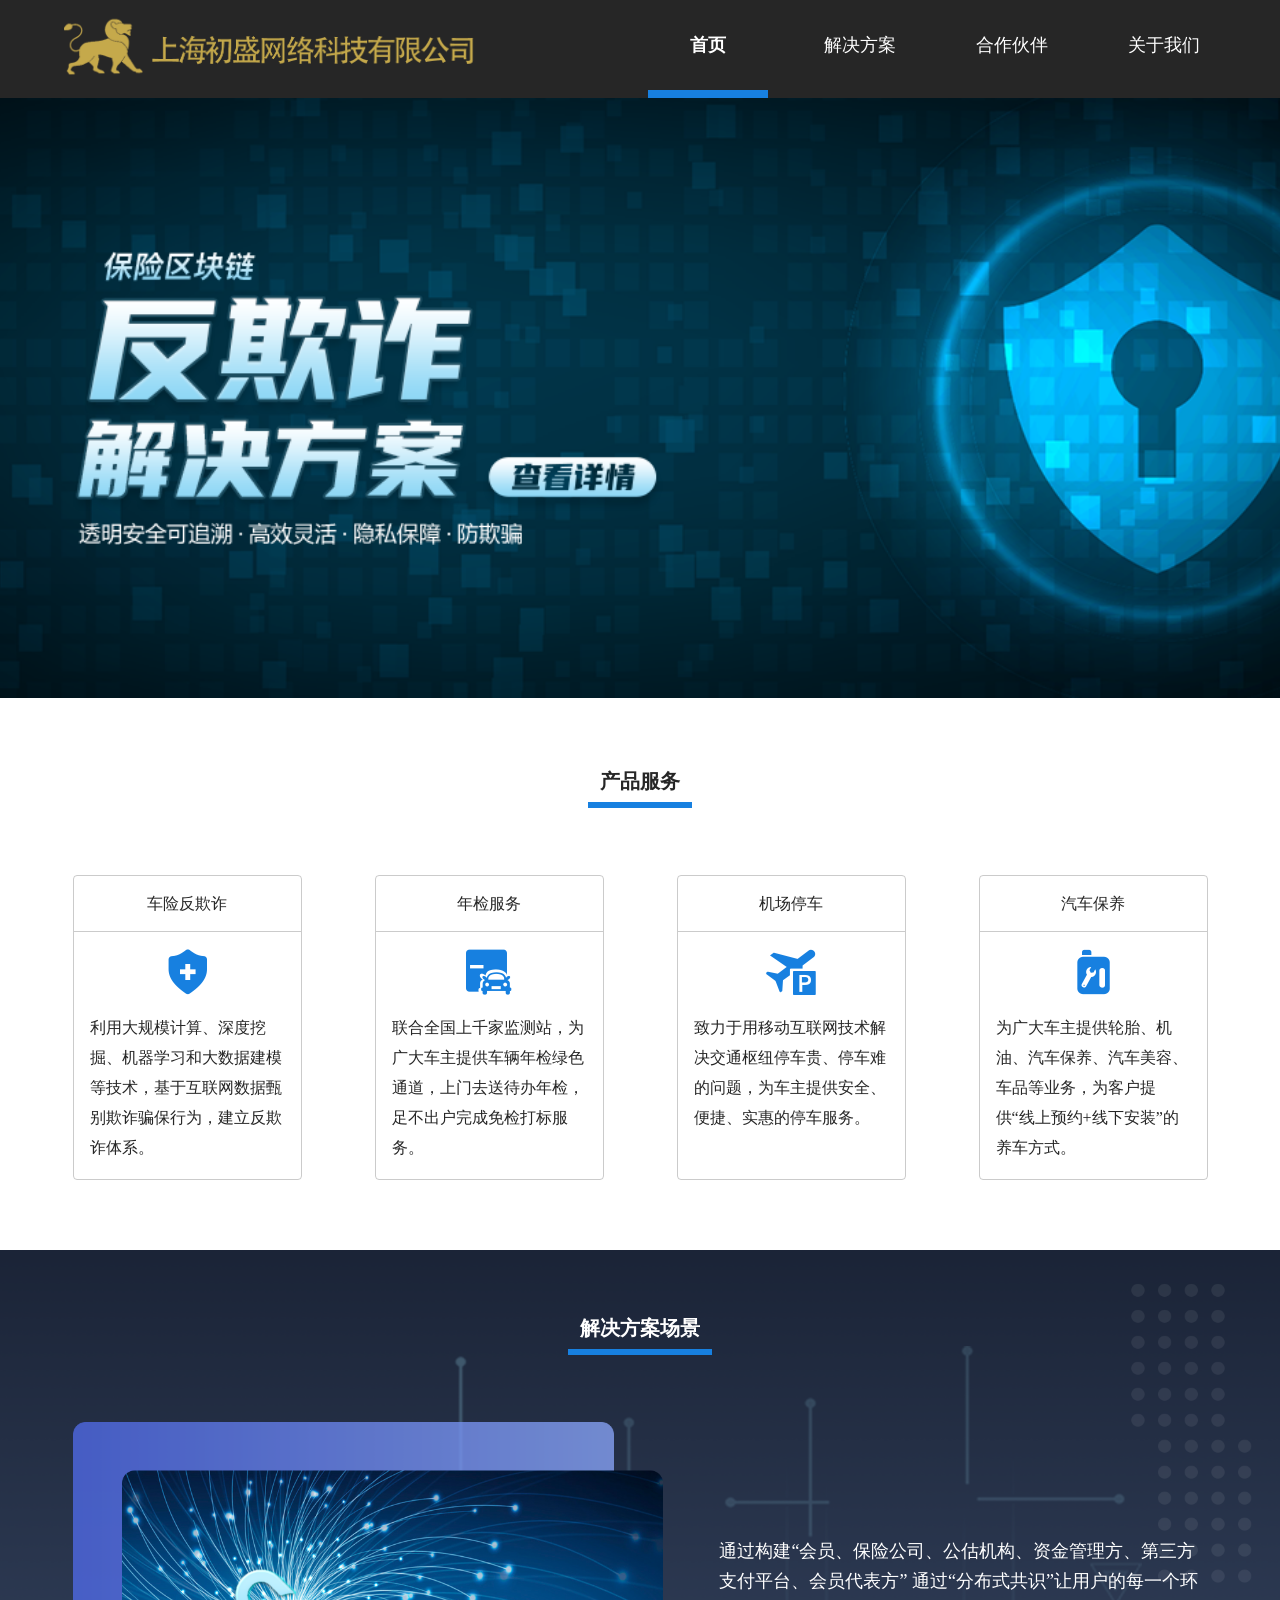
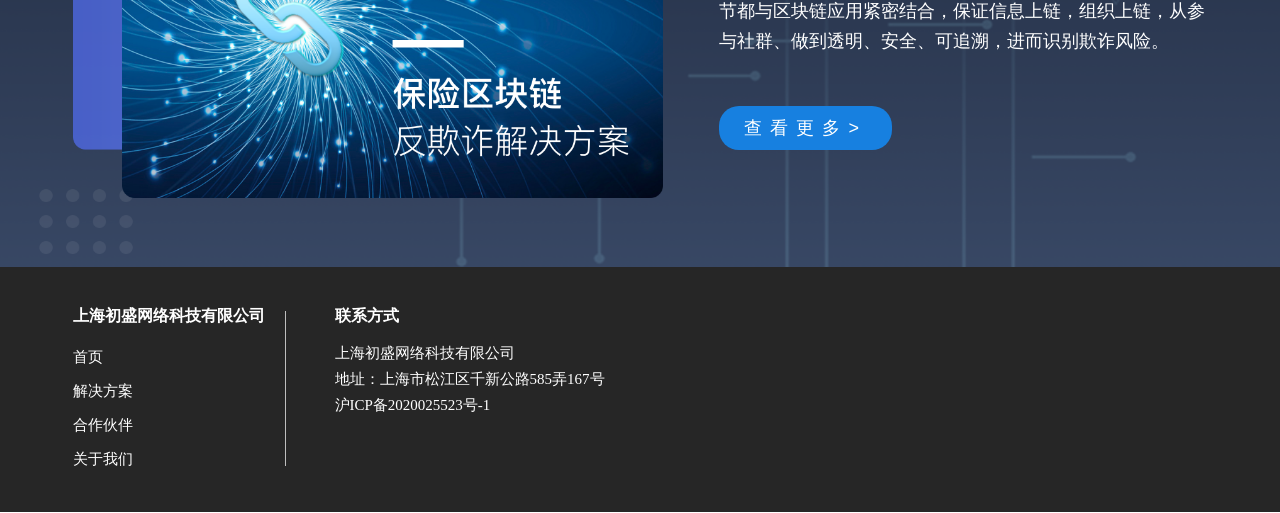
==== index.html @ d1e49a94 "init" ====
<!DOCTYPE html>
<html lang="en">
<head>
    <meta charset="UTF-8">
    <title>上海初盛网络科技有限公司|保险科技服务引领者</title>
    <meta name="format-detection" content="telephone=no,email=no,address=no">
    <link href="static/css/commain.css" rel="stylesheet">
    <link href="static/css/index.css" rel="stylesheet">
    <link href="static/css/fonts/iconfont.css" rel="stylesheet">
    <link rel="shortcut icon" href="static/images/favicon.ico">
</head>
<body>
    <div class="commain"> 
        <script src="static/js/header.js"></script>
        <div class="banner banner-index" onclick="window.location.href='case-antiFraud.html'">
            <div class="content"><img class="banner-img" src="static/images/banner-index-txt.png"></div>
        </div>
        <div class="content">
            <div class="con-title">
                <span class="ft-20">产品服务</span>
            </div>
            <ul class="fuwu">
                <li class="fuwu-fcz" onclick="window.location.href='case-antiFraud.html'">
                    <p class="title">车险反欺诈</p>
                    <p class="iconfont icon-baoxian"></p>
                    <p class="shouming">利用大规模计算、深度挖掘、机器学习和大数据建模等技术，基于互联网数据甄别欺诈骗保行为，建立反欺诈体系。</p>
                </li>
                <li class="fuwu-fcz" onclick="window.location.href='case-annualInspection.html'">
                    <p class="title">年检服务</p>
                    <p class="iconfont icon-Fill3"></p>
                    <p class="shouming">联合全国上千家监测站，为广大车主提供车辆年检绿色通道，上门去送待办年检，足不出户完成免检打标服务。</p>
                </li>
                <li class="fuwu-fcz" onclick="window.location.href='case-airportParking.html'">
                    <p class="title">机场停车</p>
                    <p class="iconfont icon-333333-2"></p>
                    <p class="shouming">致力于用移动互联网技术解决交通枢纽停车贵、停车难的问题，为车主提供安全、便捷、实惠的停车服务。</p>
                </li>
                <li class="fuwu-fcz" onclick="window.location.href='case-carCare.html'">
                    <p class="title">汽车保养</p>
                    <p class="iconfont icon-iconmaintain"></p>
                    <p class="shouming">为广大车主提供轮胎、机油、汽车保养、汽车美容、车品等业务，为客户提供“线上预约+线下安装”的养车方式。</p>
                </li>
            </ul>
        </div>
        <div class="case">
            <div class="content">
                <div class="con-title">
                    <span class="ft-20">解决方案场景</span>
                </div>
                <div class="clear"></div>
                <div class="left case-img"><img src="static/images/case-img.png"></div>
                <div class="right case-con">
                    <p class="ft-18">通过构建“会员、保险公司、公估机构、资金管理方、第三方支付平台、会员代表方” 通过“分布式共识”让用户的每一个环节都与区块链应用紧密结合，保证信息上链，组织上链，从参与社群、做到透明、安全、可追溯，进而识别欺诈风险。</p>
                    <button class="more" onclick="window.location.href='case-antiFraud.html'">查看更多></button>
                </div>
            </div>
        </div>
        <iframe src="footer.html" class="footer-ifram"></iframe>
    </div>
    <script type="text/javascript" src="static/js/lib/jquery-1.11.0.min.js"></script>
    <script type="text/javascript" src="static/js/lib/jquery.lazyload.min.js"></script>
    <script type="text/javascript" src="static/js/menu.js"></script>
</body>
</html>
---- static/css/commain.css ----
/*完美解决css3 web-safe字体各种浏览器兼容问题*/
@font-face {
    font-family: 'PingFangRegular';
    /*定义字体名称*/
    src: url('../../config/font/PingFangRegular.eot');
    /*兼容eot*/
    src: url('../../config/font/PingFangRegulard41d.eot?#iefix') format('embedded-opentype'),
        url('../../config/font/PingFangRegular.woff2') format('woff2'),
        url('../../config/font/PingFangRegular.woff') format('woff'),
        /*火狐支持woff,woff2,opentype字体*/
        url('../../config/font/PingFangRegular.ttf') format('truetype'),
        /*基于webkit内核支持truetype字体*/
        url('../../config/font/PingFangRegular.svg#abandoned_bitplaneregular') format('svg');
    font-weight: normal;
    font-style: normal;
    font-stretch: ultra-expanded;
    /*定义字体符合拉伸*/
}

@font-face {
    font-family: 'PingFangMedium';
    /*定义字体名称*/
    src: url('../../config/font/PingFangMedium.eot');
    /*兼容eot*/
    src: url('../../config/font/PingFangMediumd41d.eot?#iefix') format('embedded-opentype'),
        url('../../config/font/PingFangMedium.woff2') format('woff2'),
        url('../../config/font/PingFangMedium.woff') format('woff'),
        /*火狐支持woff,woff2,opentype字体*/
        url('../../config/font/PingFangMedium.ttf') format('truetype'),
        /*基于webkit内核支持truetype字体*/
        url('../../config/font/PingFangMedium.svg#abandoned_bitplaneregular') format('svg');
    font-weight: normal;
    font-style: normal;
    font-stretch: ultra-expanded;
    /*定义字体符合拉伸*/
}

@font-face {
    font-family: 'Helvetica';
    src: url('../../config/font/Helvetica.ttf');
}

/*body{width:100%;height:100%;font-family:'Helvetica',"pingFang","宋体", sans-serif;font-size: 14px;background: #F5F5F5;color:#262626}*/
body {
    width: 100%;
    height: 100%;
    font-family: 'PingFangMedium', "PingFangRegular", "Microsoft YaHei";
    font-size: 14px;
    background: #fff;
    color: #262626
}

*,
img {
    margin: 0;
    padding: 0;
    border: 0;
}

li {
    list-style: none
}

a {
    color: #262626;
    text-decoration: none
}

a:hover {
    color: #D13529;
    text-decoration: none
}

.ff-m {
    font-family: 'PingFangMedium'
}

.ff-r {
    font-family: 'PingFangRegular'
}

.fw-600 {
    font-weight: 600;
}

.ft-12 {
    font-size: 12px;
}

.ft-16 {
    font-size: 16px;
}

.ft-18 {
    font-size: 18px;
}

.ft-20 {
    font-size: 20px;
}

.ft-22 {
    font-size: 22px;
}

.ft-24 {
    font-size: 24px;
}

.ft-40 {
    font-size: 40px;
}

.ft-56 {
    font-size: 36px;
}

.pos-r {
    position: relative
}

.pos-a {
    position: absolute
}

.mb-72 {
    margin-bottom: 73px;
}

.ml-56 {
    margin-left: 56px;
}

.ml-56 {
    margin-left: 56px;
}

.ml-78 {
    margin-left: 78px;
}

.hide {
    display: none;
}

.w-50 {
    width: 50%;
}

.w-60 {
    width: 60%;
}

.left {
    float: left
}

.right {
    float: right
}

.clear {
    clear: both
}

.disN {
    display: none;
}

.content {
    width: 100%;
    max-width: 1135px;
    margin: 0 auto;
}

.curson-p{cursor: pointer;}
.suxian {
    position: relative;
    padding-left: 24px;
}

.suxian:after {
    position: absolute;
    content: "";
    width: 8px;
    left: 0;
    top: 0px;
    height: 36px;
    background: #1780E0;
}


.header {
    width: 100%;
    display: flex;
    justify-content: space-between;
    align-items: center;
    height: 98px;
    background: #262626;
}

.header .logo {
    margin-left: 5%;
}

.header .logo img {
    max-width: 418px;
}

.header .nav {
    margin-right: 40px;
}

.header .nav li {
    float: left;
    /* padding: 0 5px; */
    border-bottom: 8px solid rgba(0, 0, 0, 0);
    margin: 0 5px;
    line-height: 90px;
    margin: 0 40px;
    color: #fff;
    width: 120px;
    text-align: center;

}

.header .nav li a {
    color: #fff
}

.header .nav li.active {
    border-bottom: 8px solid #1780E0;
    font-weight: 600;
}

.product-child {
    top: 96px;
    left:0;
    width: 100%;
    background: rgba(38, 38, 38, 0.8);
    text-align: center;
    display: none;
    font-weight: normal;
    z-index: 100;
}

.product-child a {
    display: block;
    line-height: 40px;
    padding: 15px 0;
    color: #fff;
    border-bottom: 1px solid rgba(256, 256, 256, 0.14);
    font-size: 16px;
    ;
}

.product-child a:hover,.product-child a.active1 {
    background-color: #1780E0;
}

.commain {
    width: 100%;
    min-width: 1100px;
}

.banner {
    background-size: cover;
    background-position: 50%;
    background-repeat: no-repeat;
    width: 100%;
    height:472px;display: flex;
    align-items: center;
}

.banner img {
    width: 393px;
    vertical-align: bottom
}

.banner p {
    color: #242021;
    padding-left: 12px;
    font-size: 16px;
    font-weight: 100;
}


/*产品*/
.pro-con ul {
    width: 100%;
    margin-top: 72px;
}

.pro-con ul li {
    padding: 17px 98px;
    position: relative;
    margin-bottom: 24px;
    background: rgba(255, 255, 255, 1);
    box-shadow: 0px 2px 4px 0px rgba(0, 0, 0, 0.1);
    opacity: 0.9;
    transition: all 0.8s;
}

.pro-con ul a:last-child li {
    margin-bottom: 90px;
}

.pro-con ul li:hover {
    transform: scale(1.04);
    -webkit-transform: scale(1.04);
    -moz-transform: scale(1.04);
    -o-transform: scale(1.04);
    -ms-transform: scale(1.04);
    box-shadow: 0px 2px 4px 0px rgba(0, 0, 0, 0.2);
}

.pro-con ul li:after {
    position: absolute;
    top: 24px;
    left: 24px;
    content: "";
    width: 58px;
    height: 58px;
}

.pro-con ul li.first:after {
    background: url("../images/p-1.html") no-repeat;
    background-size: 100% 100%;
}

.pro-con ul li.second:after {
    background: url("../images/p-2.html") no-repeat;
    background-size: 100% 100%;
}

.pro-con ul li.three:after {
    background: url("../images/p-3.html") no-repeat;
    background-size: 100% 100%;
}

.pro-con ul li.four:after {
    background: url("../images/p-4.html") no-repeat;
    background-size: 100% 100%;
}

.pro-con ul li.five:after {
    background: url("../images/p-5.html") no-repeat;
    background-size: 100% 100%;
}

.pro-con ul li.six:after {
    background: url("../images/p-6.html") no-repeat;
    background-size: 100% 100%;
}

.pro-con ul li h5 {
    font-size: 16px;
    color: #1C1C1C;
    line-height: 22px;
    margin-bottom: 9px;
}

.pro-con ul li p {
    font-size: 14px;
    color: rgba(28, 28, 28, 1);
    line-height: 20px;
    min-height: 44px;
}

 

.footer-ifram,
.header-ifram {
    width: 100%;
    display: block;
}

.header-ifram {
    height: 98px;
}

.footer-ifram {
    height: 246px;
    overflow-y: hidden;

}

@media screen and (max-width:1526px) {
    .header .nav li {
        margin: 0 29px
    }
}

@media screen and (max-width:1300px) {
    .header .nav li {
        margin: 0 16px
    }
}
---- static/css/index.css ----
/*首页*/
.banner-index{
    height: 600px;
    background: url("../images/banner-index.png");
    background-size: cover;
    background-position: 50%;
}
.banner-index .banner-img{width:590px;}

.con-title {
    font-size: 20px;
    margin: 70px auto 80px auto;
    text-align: center;
}

.con-title span {
    padding: 0 12px 10px;
    font-weight: 600;
    border-bottom: 6px solid #1780E0;
}

.fuwu {
    margin-bottom: 70px;
    width: 100%;
    display: flex;
    justify-content: space-between;
}

.fuwu li {
    width: 20%;
    cursor: pointer;
    border-radius: 4px;
    border: 1px solid rgba(151, 151, 151, 0.5);
    text-align: center;
}

.fuwu li .title {
    width: 100%;
    padding: 15px 20px;
    box-sizing: border-box;
    line-height: 25px;
    font-size: 16px;
     font-weight: 500;
    border-bottom: 1px solid rgba(151, 151, 151, 0.5);

}

.fuwu li .iconfont {
    font-size: 45px;
    color: #1780E0;
    margin: 16px 0;
}

.fuwu li .shouming {
    line-height: 30px;
    padding: 0 16px;
    word-break: break-all;
    box-sizing: border-box;
    text-align: left;
    margin-bottom: 16px;
    font-size: 16px;
    font-family: PingFangRegular;
}

.fuwu li:hover {
    color: #fff;
    background: #1780E0;
}
.fuwu li:hover .title{border-bottom:1px solid #fff;}

.fuwu li:hover .iconfont {
    color: #fff;
}

.case {
    width: 100%;
    background: url("../images/case-bg.png") no-repeat top center;
    background-size: 100% 100%;
    padding: 65px 0
}

.case .con-title {
    color: #fff;
    margin-top: 0
}

.case .content {
    overflow: hidden;
}

.case-img {
    width: 52%;
}

.case-img img {
    width: 100%
}

.case-con {
    color: #fff;
    width: 43%;
    margin-top: 10%;
    line-height: 30px;
}

.more {
    border-radius: 20px;
    color: #fff;
    background-color: #1780E0;
    padding: 10px 25px;
    font-size: 18px;
    letter-spacing: 0.5rem;
    margin-top: 50px;
}
---- static/css/fonts/iconfont.css ----
@font-face {font-family: "iconfont";
  src: url('iconfont4392.eot?t=1590022160062'); /* IE9 */
  src: url('iconfont4392.eot?t=1590022160062#iefix') format('embedded-opentype'), /* IE6-IE8 */
  url('[data-uri]') format('woff2'),
  url('iconfont4392.woff?t=1590022160062') format('woff'),
  url('iconfont4392.ttf?t=1590022160062') format('truetype'), /* chrome, firefox, opera, Safari, Android, iOS 4.2+ */
  url('iconfont4392.svg?t=1590022160062#iconfont') format('svg'); /* iOS 4.1- */
}

.iconfont {
  font-family: "iconfont" !important;
  font-size: 16px;
  font-style: normal;
  -webkit-font-smoothing: antialiased;
  -moz-osx-font-smoothing: grayscale;
}

.icon-333333-2:before {
  content: "\e657";
}

.icon-baoxian:before {
  content: "\e658";
}

.icon-iconmaintain:before {
  content: "\e659";
}

.icon-Fill3:before {
  content: "\e65a";
}
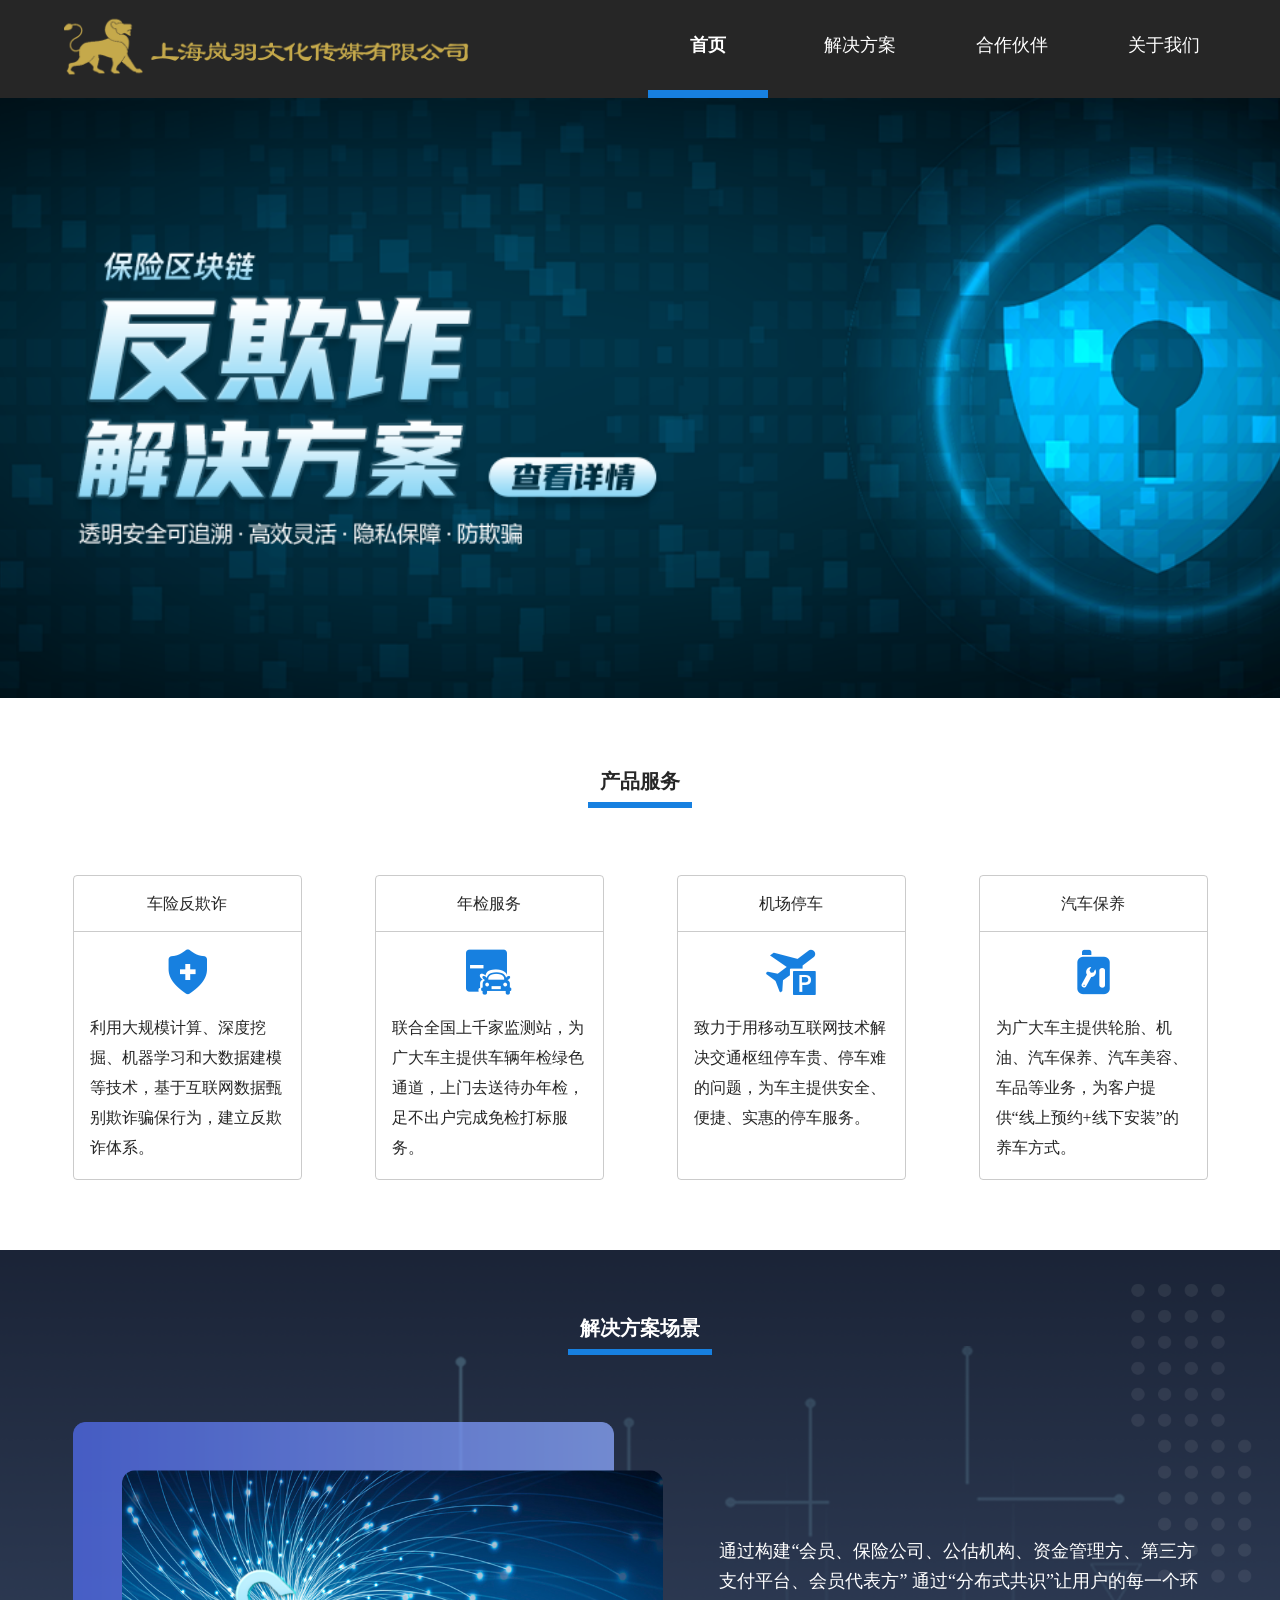
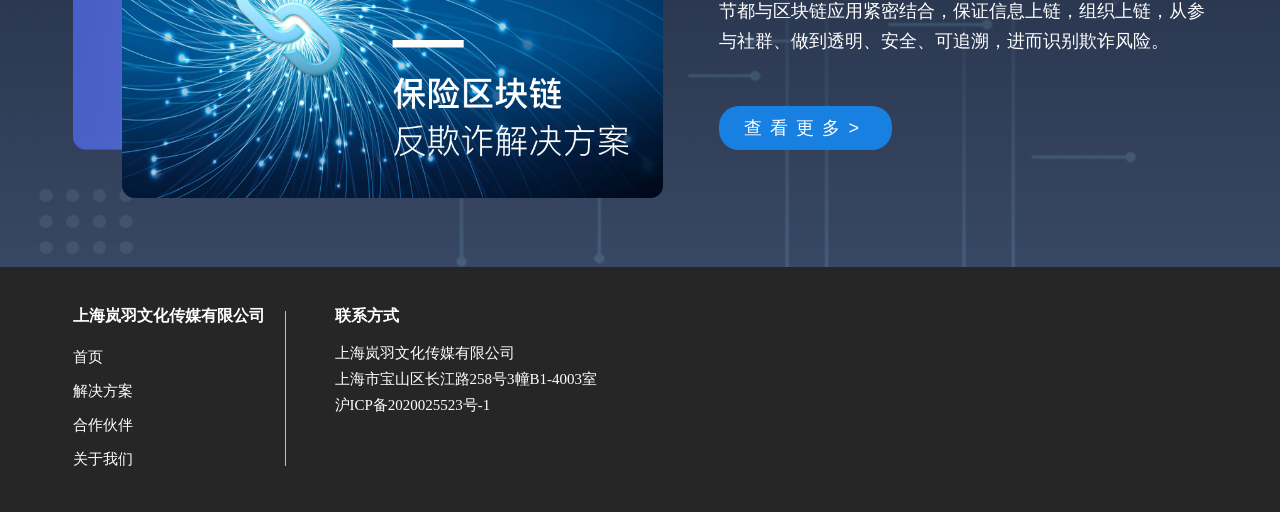
==== commit 609c9977: "replace" ====
--- a/index.html
+++ b/index.html
@@ -2,7 +2,7 @@
 <html lang="en">
 <head>
     <meta charset="UTF-8">
-    <title>上海初盛网络科技有限公司|保险科技服务引领者</title>
+    <title>上海岚羽文化传媒有限公司|保险科技服务引领者</title>
     <meta name="format-detection" content="telephone=no,email=no,address=no">
     <link href="static/css/commain.css" rel="stylesheet">
     <link href="static/css/index.css" rel="stylesheet">
